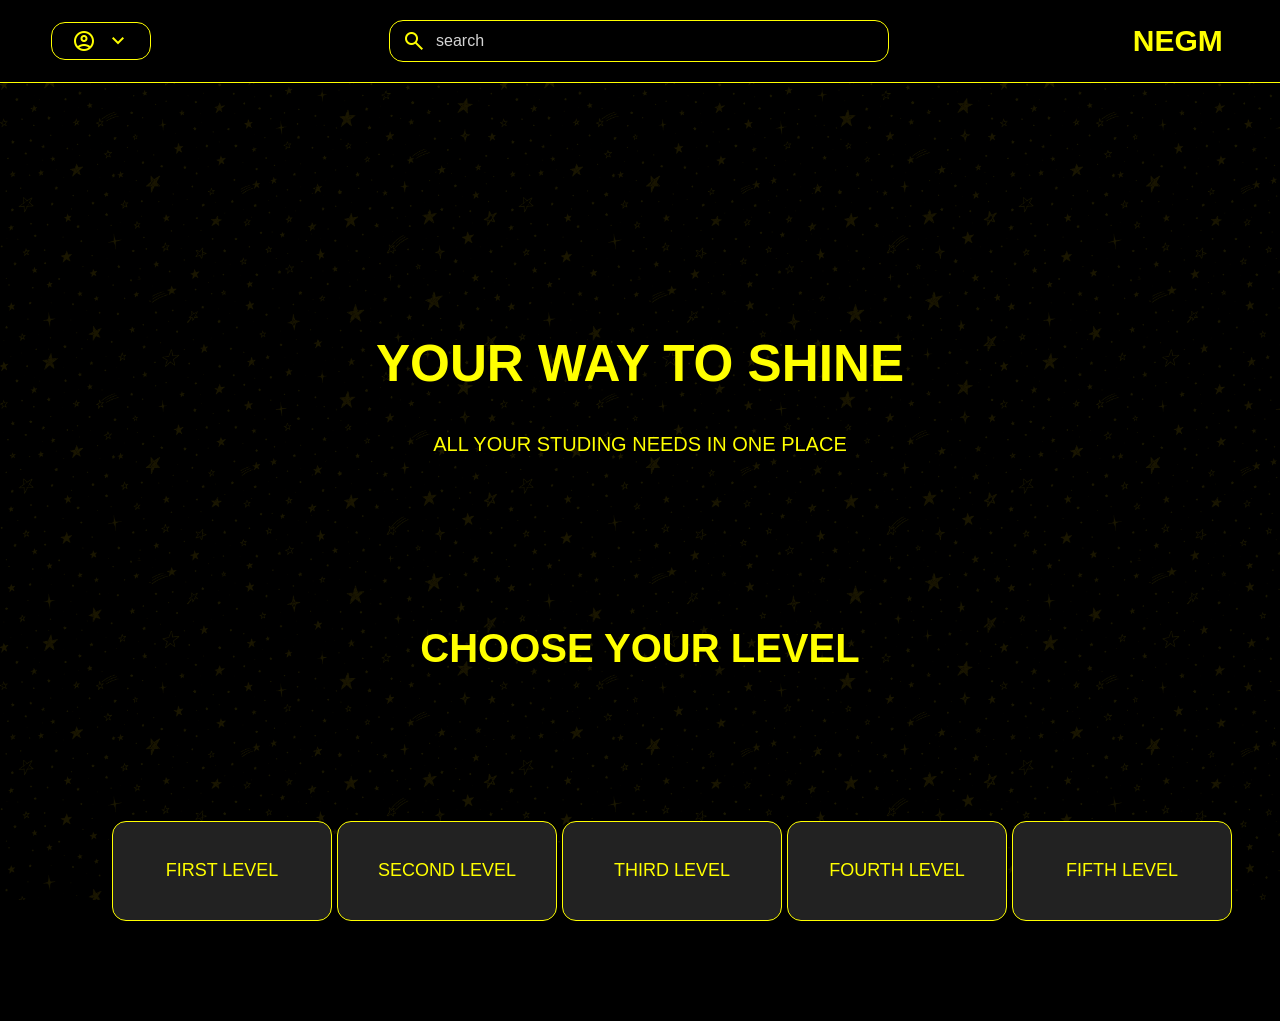
==== index.html @ 58fdaaa0 "Add files via upload" ====
<!DOCTYPE html>
<html>
    <head>
        <title>NEGM</title>
        <meta charset="UTF-8">
        <link rel="stylesheet"href="https://fonts.googleapis.com/css2?family=Material+Symbols+Outlined:opsz,wght,FILL,GRAD@20..48,100..700,0..1,-50..200">
        <meta name="viewport" content="width=device-width, initial-scale=1.0">
        <link rel="stylesheet" href="style/style.css">
    </head>
    <body>
        
        <div class="nav_bar" >
            <div class="user_profile">
                    <span class="material-symbols-outlined" translate="no">account_circle</span>
                    <button class="profile_button"><span class="material-symbols-outlined">keyboard_arrow_down</span></button>
            </div>
            <form>
                <div class="search_bar">
                    <span class="material-symbols-outlined" translate="no">search</span>
                    <input class="text_search" type="text" placeholder="search">
                </div>
            </form>
            <div class="negm_icon">
                <button class="negm_list_button">NEGM</button>
                <div class="negm_content"> 
                    <a href="#home">HOME</a>
                    <a href="">MATERIAL</a>
                </div>
            </div>
        </div>
        <div class="slogan" id="home">
            <h1>YOUR WAY TO SHINE</h1>
            <P class="subtitle">ALL YOUR STUDING NEEDS IN ONE PLACE</P>
        </div>
        <h2 class="levels-title">CHOOSE YOUR LEVEL</h2>
        <div class="levels-select">
            <div class="first-level">
                <button class="first-level-button"  onclick="displayfirstlevel()">FIRST LEVEL</button>
            </div>
            <div class="second-level">
                <button class="second-level-button"  onclick="displaysecondlevel()">SECOND LEVEL</button>
            </div>
            <div class="third-level">
                <button class="third-level-button"onclick="displaythirdlevel()" >THIRD LEVEL</button>
            </div>
            <div class="fourth-level">
                <button class="fourth-level-button" onclick="displayfourthlevel()">FOURTH LEVEL</button>
            </div>
            <div class="fifth-level">
                <button class="fifth-level-button" onclick="displayfifthlevel()">FIFTH LEVEL</button>
            </div>
        </div>

        <div id="the-subjects">
        </div>
        <script src="style/learn.js"></script>
    </body>
</html>
---- style/style.css ----
* {
    box-sizing: border-box;
}

body {
    margin: 0;
    font-family: Arial, sans-serif;
    background-color: black;
    position: relative;
    isolation: isolate;
    color: yellow;
    overflow-x: hidden;
}
html {
    scroll-behavior: smooth;
}
body::before {
    content: "";
    position: fixed;
    inset: 0;
    background-image: url("../img/star.png");
    background-size: 500px auto;
    background-position: top left;
    background-repeat: repeat;
    opacity: 0.1;
    pointer-events: none;
    z-index: -1;
}


.nav_bar {
    width: 100%;
    display: flex;
    justify-content: space-between;
    align-items: center;
    padding: 20px 4%;
    gap: 20px;
    background-color: black;
    color: yellow;
    border-bottom: 1px solid yellow;
    position: fixed;
    top: 0;
    left: 0;
    width: 100%;
    z-index: 1000;
}

.user_profile {
    flex-shrink: 0;
    display: flex;
    align-items: center;
    justify-content: center;
    gap: 10px;
    border: 1px solid yellow;
    border-radius: 14px;
    padding: 6px 20px;
    transition: border-radius 0.3s ease;
}

.user_profile:hover {
    border-radius: 20px;
}

.material-symbols-outlined {
    color: yellow;
}

.profile_button {
    display: flex;
    align-items: center;
    justify-content: center;
    padding: 0;
    border: none;
    background: transparent;
    color: yellow;
    cursor: pointer;
    transition: transform 0.3s ease;
}

.profile_button:hover {
    transform: scale(1.05);
}



.nav_bar form {
    flex: 1;
    min-width: 0;
    display: flex;
    justify-content: center;
}

.search_bar {
    width: 100%;
    max-width: 500px;
    min-width: 0;
    display: flex;
    align-items: center;
    gap: 8px;
    padding: 8px 12px;
    border: 1px solid yellow;
    border-radius: 14px;
    transition: border-radius 0.3s ease;
}

.search_bar:hover,
.search_bar:focus-within {
    border-radius: 20px;
}

.text_search {
    width: 100%;
    min-width: 0;
    border: none;
    outline: none;
    background: transparent;
    color: yellow;
    font-size: 16px;
}

.text_search::placeholder {
    color: #d4d4d4;
}



.negm_icon {
    position: relative;
    flex-shrink: 0;
}

.negm_list_button {
    border: none;
    background: transparent;
    color: yellow;
    cursor: pointer;
    font-size: 30px;
    font-weight: 700;
    transition: transform 0.3s ease;
}

.negm_list_button:hover {
    transform: scale(1.05);
}

.negm_content {
    display: none;
    position: absolute;
    top: 100%;
    right: 0;
    min-width: 160px;
    padding: 8px 0;
    background-color: black;
    border: 1px solid yellow;
    border-radius: 8px;
    z-index: 1000;
}

.negm_content a {
    display: block;
    color: yellow;
    text-decoration: none;
    padding: 12px 15px;
    border-bottom: 1px solid transparent;
    transition:
        background-color 0.2s ease,
        border-color 0.2s ease;
}

.negm_content a:hover {
    background-color: #222;
    border-bottom-color: yellow;
}

.negm_icon:hover .negm_content,
.negm_icon:focus-within .negm_content {
    display: block;
}


/* =========================
   SLOGAN
========================= */

.slogan {
    position: relative;
    z-index: 1;
    display: flex;
    flex-direction: column;
    align-items: center;
    justify-content: center;
    text-align: center;
    width: 100%;
    margin-top: 300px;
    padding: 0 15px;
    color: yellow;
}

.slogan h1 {
    max-width: 100%;
    font-size: clamp(22px, 4vw, 60px);
    font-weight: 700;
    overflow-wrap: break-word;
}

.subtitle {
    margin-top: 5px;
    color: yellow;
    font-size: 20px;
}


/* =========================
   LEVELS - DESKTOP
========================= */


/* =========================
   LEVEL SELECTION
========================= */

.levels-select {
    display: flex;
    flex-direction: row;
    flex-wrap: nowrap;
    justify-content: center;
    align-items: center;
    gap: 15px;
    width: 100%;
    overflow-x: auto;
    box-sizing: border-box;
    padding: 100px;
    margin-left: 20px;
    margin-right: 20px;
}

.levels-select button {
    flex: 0 0 auto;
    white-space: nowrap;
}

.first-level-button,
.second-level-button,
.third-level-button,
.fourth-level-button,
.fifth-level-button {
    width: 220px;
    min-height: 100px;
    padding: 25px;

    font-size: 18px;
    font-weight: 500;

    color: yellow;
    background-color: #222;

    border: 1px solid yellow;
    border-radius: 14px;

    cursor: pointer;
    transition: all 0.3s ease-in-out;
}

.first-level-button:hover,
.second-level-button:hover,
.third-level-button:hover,
.fourth-level-button:hover,
.fifth-level-button:hover {
    color: black;
    background-color: yellow;
    border-color: black;
    box-shadow: 0 0 10px yellow;
    border-radius: 18px;
    transform: scale(1.03);
}

/* =========================
   LEVEL TITLE
========================= */

.levels-title {
    display: flex;
    align-items: center;
    justify-content: center;

    margin-top: 150px;
    margin-bottom: 50px;

    font-size: clamp(20px, 4vw, 40px);
    font-weight: 700;
    text-align: center;
    overflow-wrap: break-word;
}

/* =========================
   SUBJECTS GRIDS
========================= */

.first-level-subjects,
.second-level-subjects,
.third-level-subjects,
.fourth-level-subjects,
.fifth-level-subjects {
    display: grid;
    grid-template-columns: repeat(4, minmax(0, 1fr));

    gap: 25px;

    width: 100%;
    max-width: 1200px;

    margin: 60px auto 40px;
    padding: 0 30px;
}

/* =========================
   SUBJECT BUTTONS
========================= */

.subject-button {
    width: 100%;
    min-height: 100px;
    padding: 25px 12px;

    font-size: 18px;
    font-weight: 500;

    color: yellow;
    background-color: #222;

    border: 1px solid yellow;
    border-radius: 14px;

    cursor: pointer;
    transition: all 0.3s ease-in-out;
}

.subject-button:hover {
    color: black;
    background-color: yellow;

    border-color: black;
    box-shadow: 0 0 10px yellow;
    border-radius: 18px;

    transform: scale(1.03);
}

/* =========================
   TABLET
========================= */

@media (min-width: 481px) and (max-width: 768px) {

    .levels-select {
        justify-content: center;
        gap: 20px;
        padding: 20px;
        margin: 100px 15px 30px;
    }

    .first-level-button,
    .second-level-button,
    .third-level-button,
    .fourth-level-button,
    .fifth-level-button {
        width: 200px;
        min-height: 80px;
        padding: 15px;
        font-size: 16px;
    }

    .first-level-subjects,
    .second-level-subjects,
    .third-level-subjects,
    .fourth-level-subjects,
    .fifth-level-subjects {
        grid-template-columns: repeat(3, minmax(0, 1fr));
        gap: 15px;
        margin: 50px auto 30px;
        padding: 0 20px;
    }

    .subject-button {
        min-height: 85px;
        padding: 15px 8px;
        font-size: 15px;
    }
}

/* =========================
   MOBILE
========================= */

@media (max-width: 480px) {

    /* Levels: horizontally scrollable */

    .levels-select {
        display: grid;
        grid-auto-flow: column;
        grid-auto-columns: 140px;
        grid-template-rows: repeat(2, 65px);

        justify-content: start;
        align-items: stretch;
        gap: 10px;

        width: calc(100% - 20px);
        margin: 80px 10px 30px;
        padding: 10px;

        overflow-x: auto;
        overflow-y: hidden;

        overscroll-behavior-x: contain;
        scroll-snap-type: x mandatory;
        -webkit-overflow-scrolling: touch;
    }

    .first-level,
    .second-level,
    .third-level,
    .fourth-level,
    .fifth-level {
        min-width: 0;
        scroll-snap-align: start;
    }

    .first-level-button,
    .second-level-button,
    .third-level-button,
    .fourth-level-button,
    .fifth-level-button {
        width: 100%;
        height: 100%;
        min-height: 65px;
        padding: 8px;
        font-size: 13px;
    }

    /* Subjects: two columns */

    .first-level-subjects,
    .second-level-subjects,
    .third-level-subjects,
    .fourth-level-subjects,
    .fifth-level-subjects {
        grid-template-columns: repeat(2, minmax(0, 1fr));
        gap: 12px;

        width: 100%;
        margin: 40px auto 30px;
        padding: 0 12px;
    }

    .subject-button {
        width: 100%;
        min-width: 0;
        min-height: 75px;
        padding: 12px 5px;
        font-size: 14px;
        overflow-wrap: anywhere;
    }

    .levels-title {
        margin-top: 80px;
        margin-bottom: 30px;
        padding: 0 12px;
    }
}

/* =========================
   VERY SMALL MOBILE
========================= */

@media (max-width: 350px) {

    .levels-select {
        grid-auto-columns: 125px;
        grid-template-rows: repeat(2, 60px);
        gap: 8px;
        padding: 8px;
    }

    .first-level-button,
    .second-level-button,
    .third-level-button,
    .fourth-level-button,
    .fifth-level-button {
        min-height: 60px;
        padding: 6px;
        font-size: 12px;
    }

    .first-level-subjects,
    .second-level-subjects,
    .third-level-subjects,
    .fourth-level-subjects,
    .fifth-level-subjects {
        gap: 8px;
        padding: 0 8px;
    }

    .subject-button {
        min-height: 65px;
        padding: 10px 4px;
        font-size: 12px;
    }
}
.levels-select {
    display: flex !important;
    flex-direction: row !important;
    flex-wrap: nowrap !important;
    justify-content: space-between;
    align-items: center;
    gap: 5px;
    width: 100%;
    overflow-x: auto;
}

.levels-select > * {
    flex: 0 0 auto;
    margin: 0;
}

.levels-select button {
    white-space: nowrap;
}
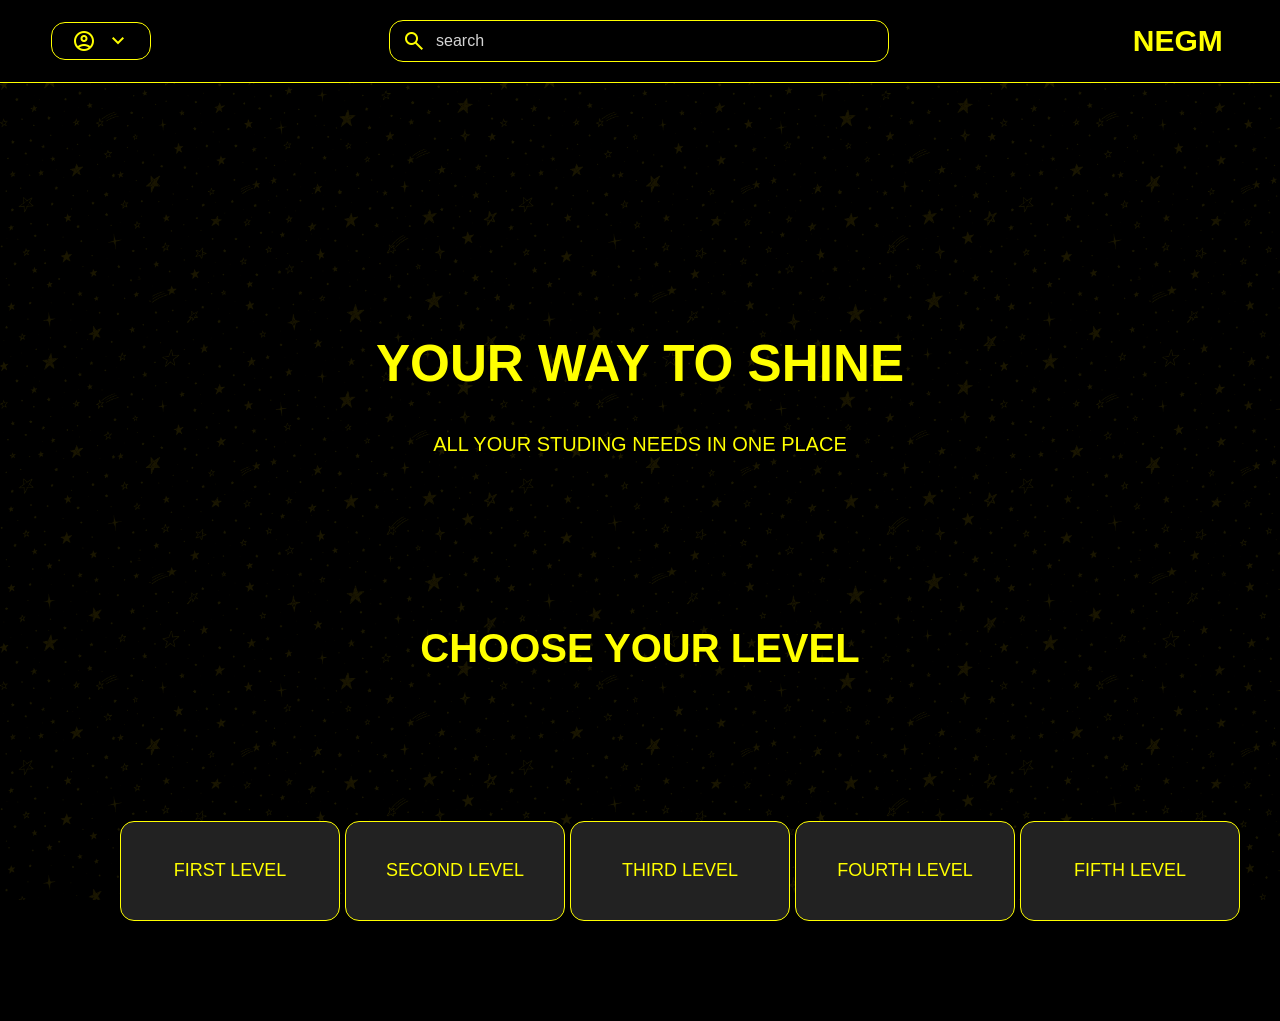
==== commit ce86e248: "Update index.html" ====
--- a/index.html
+++ b/index.html
@@ -8,7 +8,6 @@
         <link rel="stylesheet" href="style/style.css">
     </head>
     <body>
-        
         <div class="nav_bar" >
             <div class="user_profile">
                     <span class="material-symbols-outlined" translate="no">account_circle</span>
@@ -53,6 +52,7 @@
 
         <div id="the-subjects">
         </div>
+        <div class="cursor-glow"></div>
         <script src="style/learn.js"></script>
     </body>
 </html>
--- a/style/style.css
+++ b/style/style.css
@@ -2,7 +2,33 @@
 * {
     box-sizing: border-box;
 }
-
+@view-transition {
+    navigation: auto;
+}
+::view-transition-old(root) {
+    animation: fade-out 0.2s ease-in-out;
+}
+
+::view-transition-new(root) {
+    animation: fade-in 0.3s ease-in-out;
+}
+@keyframes fade-out {
+    from {
+        opacity: 1;
+    }
+    to {
+        opacity: 0;
+    }
+}
+
+@keyframes fade-in {
+    from {
+        opacity: 0;
+    }
+    to {
+        opacity: 1;
+    }
+}
 body {
     margin: 0;
     font-family: Arial, sans-serif;
@@ -27,8 +53,6 @@
     pointer-events: none;
     z-index: -1;
 }
-
-
 .nav_bar {
     width: 100%;
     display: flex;
@@ -387,6 +411,11 @@
         padding: 15px 8px;
         font-size: 15px;
     }
+    .video
+    {
+        min-height: 200px;
+        padding: 15px 8px;
+    }
 }
 
 /* =========================
@@ -469,6 +498,10 @@
         margin-bottom: 30px;
         padding: 0 12px;
     }
+        img {
+        width: 150px;
+        height: auto;
+    }
 }
 
 /* =========================
@@ -527,4 +560,130 @@
 
 .levels-select button {
     white-space: nowrap;
-}+}
+.back-to-home {
+    position: relative;
+    z-index: 1;
+    margin-top: 200px;
+    display: flex;
+    align-items: center;
+    gap: 8px;
+    margin-left: 40px;
+    width: max-content;
+    padding: 5px;
+    border-radius: 20px;
+    padding-left: 8px;
+    padding-right: 8px;
+    transition: 0.3 ease-in-out;
+}
+.backtohomebutton {
+    border: none;
+    background: transparent;
+    color: yellow;
+    cursor: pointer;
+    transition: transform 0.3s ease;
+}
+.backtohomebutton:hover {
+    transform: scale(1.05);
+}
+.subject-name
+{
+    max-width: 100%;
+    font-size: clamp(20px, 4vw, 50px);
+    font-weight: 700;
+    overflow-wrap: break-word;
+    align-items: center;
+    display: flex;
+    justify-content: center;
+}
+.subject-weeks
+{
+     margin-right: 10px;
+     margin-bottom: 10px;
+     margin-left: 10px;
+}
+.subjects
+{
+    margin-right: 10px;
+     margin-bottom: 10px;
+     margin-left: 10px;
+}
+.week1,.week2,.week3
+{
+    display: flex;
+    align-items: center;
+    margin-left: auto;
+    font-size: larger;
+    margin-bottom: 15px;
+    background-color: #222;
+    
+}
+
+.week-content-button
+{
+    background-color: transparent;
+    border: none;
+    border-radius: 0;
+    outline: none;
+    box-shadow: none;
+    transition: 0.3s ease-in-out;
+}
+.week-content-button:hover
+{
+    transform: scale(1.04);
+}
+.download-button
+{
+    background-color: green;
+    color: black;
+    border: 0px;
+}
+.week1-course,.week2-course,.week3-course
+{
+    background-color: #222;
+        padding-left: 30px;
+    font-size: larger;
+    margin-bottom: 20px;
+    padding-right: 20px;
+    border-radius: 12px;
+}
+.lec-pdf
+{
+    display: flex;
+    align-items: center;
+    border-radius: 12px;
+    border: 1px solid yellow;
+    padding: 20px;
+    margin-bottom: 30px;
+    
+}
+.sec-pdf
+{
+    display: flex;
+    align-items: center;
+    border-radius: 12px;
+    border: 1px solid yellow;
+    padding: 20px;
+    margin-bottom: 10px;
+}
+.download-button
+{
+    margin-right: 30px;
+}
+a
+{
+    text-decoration: none;
+    color: yellow;
+}
+.video-container {
+    width: 100%;
+    max-width: 800px;
+    aspect-ratio: 16 / 9;
+}
+
+.video-container iframe {
+    width: 100%;
+    height: 100%;
+    border: none;
+    display: block;
+}
